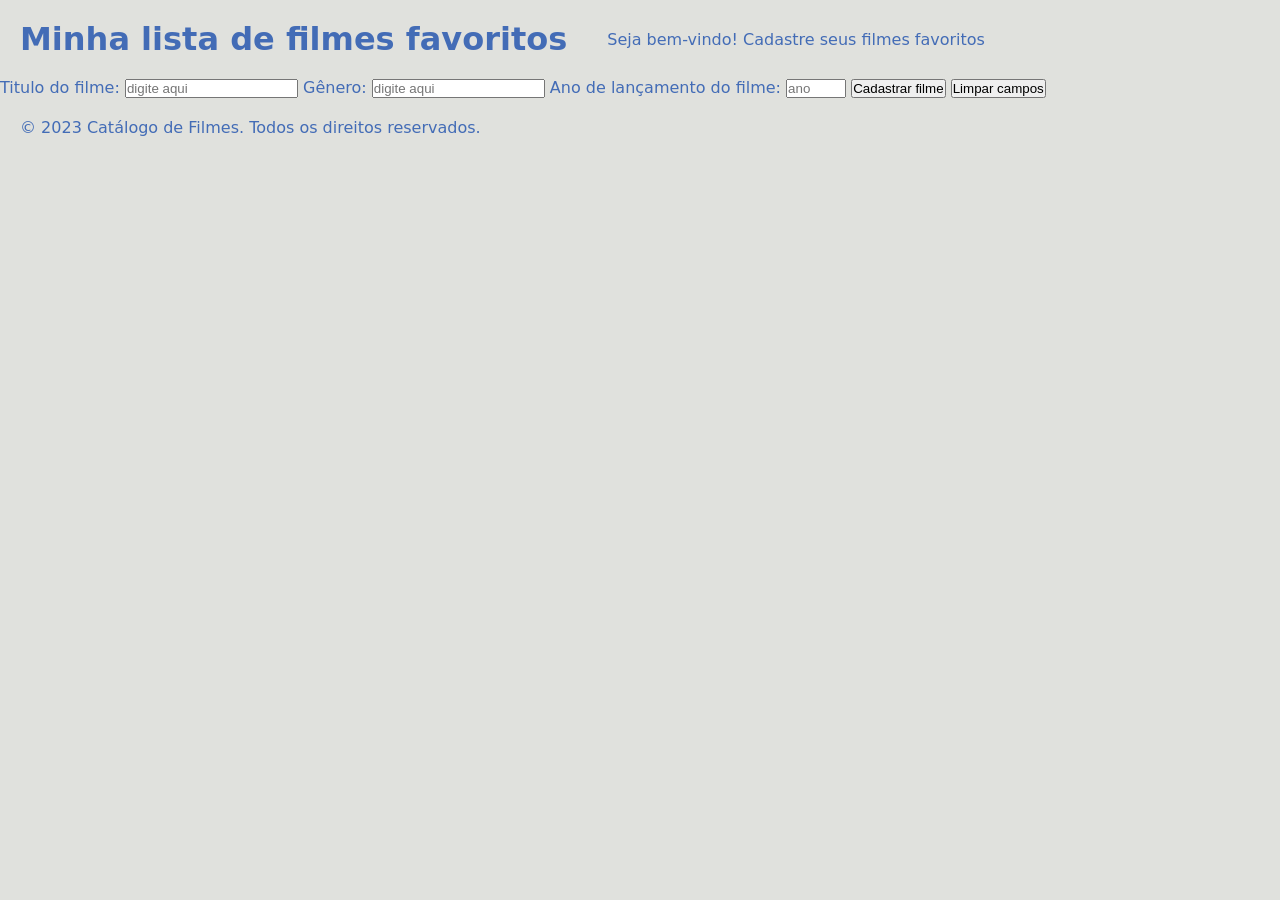
==== index.html @ a767483b "loja-de-filmes" ====
<!DOCTYPE html>
<html lang="pt-br">
<head>
    <meta charset="UTF-8">
    <meta name="viewport" content="width=device-width, initial-scale=1.0">
    <title>Catálogo de filmes</title>
    <link rel="stylesheet" href="/css/style.css">
    <link rel="stylesheet" href="https://cdnjs.cloudflare.com/ajax/libs/font-awesome/4.7.0/css/font-awesome.min.css">
    
</head>
<body>
    <header>
        <h1>Minha lista de filmes favoritos</h1>
        <p>Seja bem-vindo! Cadastre seus filmes favoritos</p>
    </header>
    <main>
        <form id="formFilme">
            <label for="titulo">Titulo do filme:</label>
            <input type="text" id="titulo" placeholder="digite aqui" required>
            <label for="genero">Gênero:</label>
            <input type="text" id="genero" placeholder="digite aqui" required>
            <label for="ano">Ano de lançamento do filme:</label>
            <input type="number" id="ano" min="1900" max="2026" placeholder="ano" required>
            <button id="botao" type="submit">Cadastrar filme</button>
            <button id="botaoLimpar" type="reset">Limpar campos</button>
        </form>
        <section id="listaFilmes">
        </section>
    </main>
<script src="js/script.js"></script>

<footer>
    <p>&copy; 2023 Catálogo de Filmes. Todos os direitos reservados.</p>
</footer>
</body>
</html>
---- css/style.css ----
/*Configuração principal*/
*,
*::before,
*::after {
    box-sizing: border-box;
    margin: 0;
    padding: 0;
}

/*Variáveis de cores*/
:root {
    --background: #e0e1dd;
    --cor-secundaria: #778da9;
    --texto: #2e5cb1e2;
    --background-secundario: #415a77;
}

/*Configuração da pege total*/
body {
    font-family: system-ui, -apple-system, BlinkMacSystemFont, 'Segoe UI', Roboto, Oxygen, Ubuntu, Cantarell, 'Open Sans', 'Helvetica Neue', sans-serif;
    background-color: var(--background);
    color: var(--texto);
    margin: 0;
    padding: 0;
}

header {
    display: flex;
    align-items: center;
    flex-wrap: wrap;
    
}

h1 {

    margin: 20px;
}

p {
    margin: 20px;
}
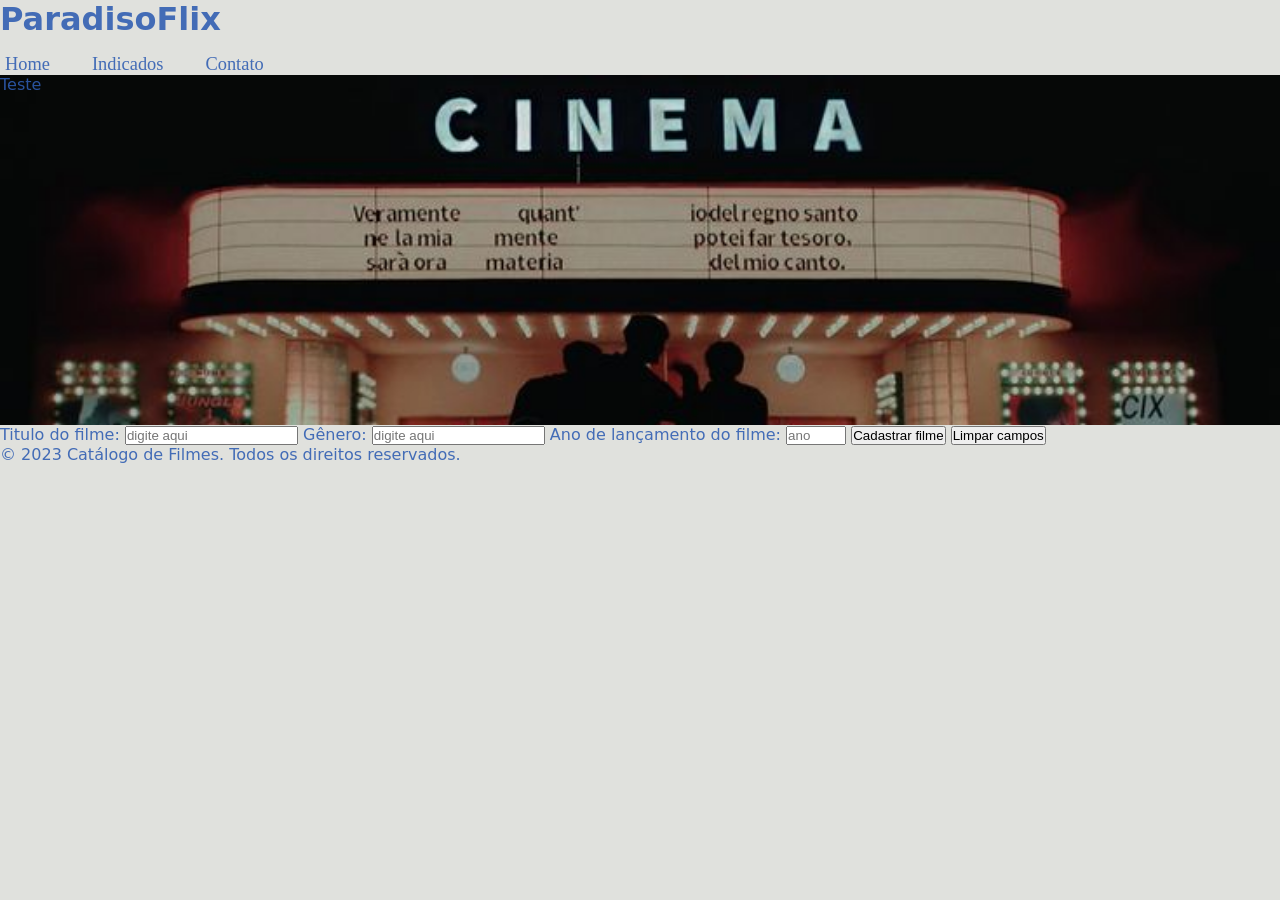
==== commit 5e6c3b50: "altera" ====
--- a/index.html
+++ b/index.html
@@ -1,20 +1,31 @@
 <!DOCTYPE html>
 <html lang="pt-br">
+
 <head>
     <meta charset="UTF-8">
     <meta name="viewport" content="width=device-width, initial-scale=1.0">
     <title>Catálogo de filmes</title>
     <link rel="stylesheet" href="/css/style.css">
     <link rel="stylesheet" href="https://cdnjs.cloudflare.com/ajax/libs/font-awesome/4.7.0/css/font-awesome.min.css">
-    
+
 </head>
+
 <body>
     <header>
-        <h1>Minha lista de filmes favoritos</h1>
-        <p>Seja bem-vindo! Cadastre seus filmes favoritos</p>
+        <h1>ParadisoFlix</h1>
+        <nav>
+            <ul>
+
+                <li><a href="">Home</a></li>
+                <li><a href="">Indicados</a></li>
+                <li><a href="">Contato</a></li>
+
+            </ul>
+        </nav>
+        <section class="banner"> Teste </section>
     </header>
     <main>
-        <form id="formFilme">
+        <form class="formulario" id="formFilme">
             <label for="titulo">Titulo do filme:</label>
             <input type="text" id="titulo" placeholder="digite aqui" required>
             <label for="genero">Gênero:</label>
@@ -27,10 +38,11 @@
         <section id="listaFilmes">
         </section>
     </main>
-<script src="js/script.js"></script>
+    <script src="js/script.js"></script>
 
-<footer>
-    <p>&copy; 2023 Catálogo de Filmes. Todos os direitos reservados.</p>
-</footer>
+    <footer>
+        <p>&copy; 2023 Catálogo de Filmes. Todos os direitos reservados.</p>
+    </footer>
 </body>
+
 </html>
--- a/css/style.css
+++ b/css/style.css
@@ -26,16 +26,38 @@
 
 header {
     display: flex;
-    align-items: center;
-    flex-wrap: wrap;
-    
+    flex-direction: column;
+    align-items: stretch;
 }
 
-h1 {
-
-    margin: 20px;
+nav {
+    display: flex;
+    gap: 2rem;
 }
 
-p {
-    margin: 20px;
+nav a {
+    font-family: 'EB Garamond, serif';
+    font-size: 1.15rem;
+    color: var(--text-primary);
+    transition: .3s;
+    margin: 5px;
+    text-decoration: none;
+}
+
+nav ul {
+    display: flex;
+    justify-content: center;
+    gap: 2rem;
+    margin-top: 1rem;
+    list-style: none;
+}
+
+.banner {
+    background-image: url("/images/tentativa2.jpg");
+    height: 350px;
+    background-repeat: no-repeat;
+    background-size: cover;
+
+
+
 }
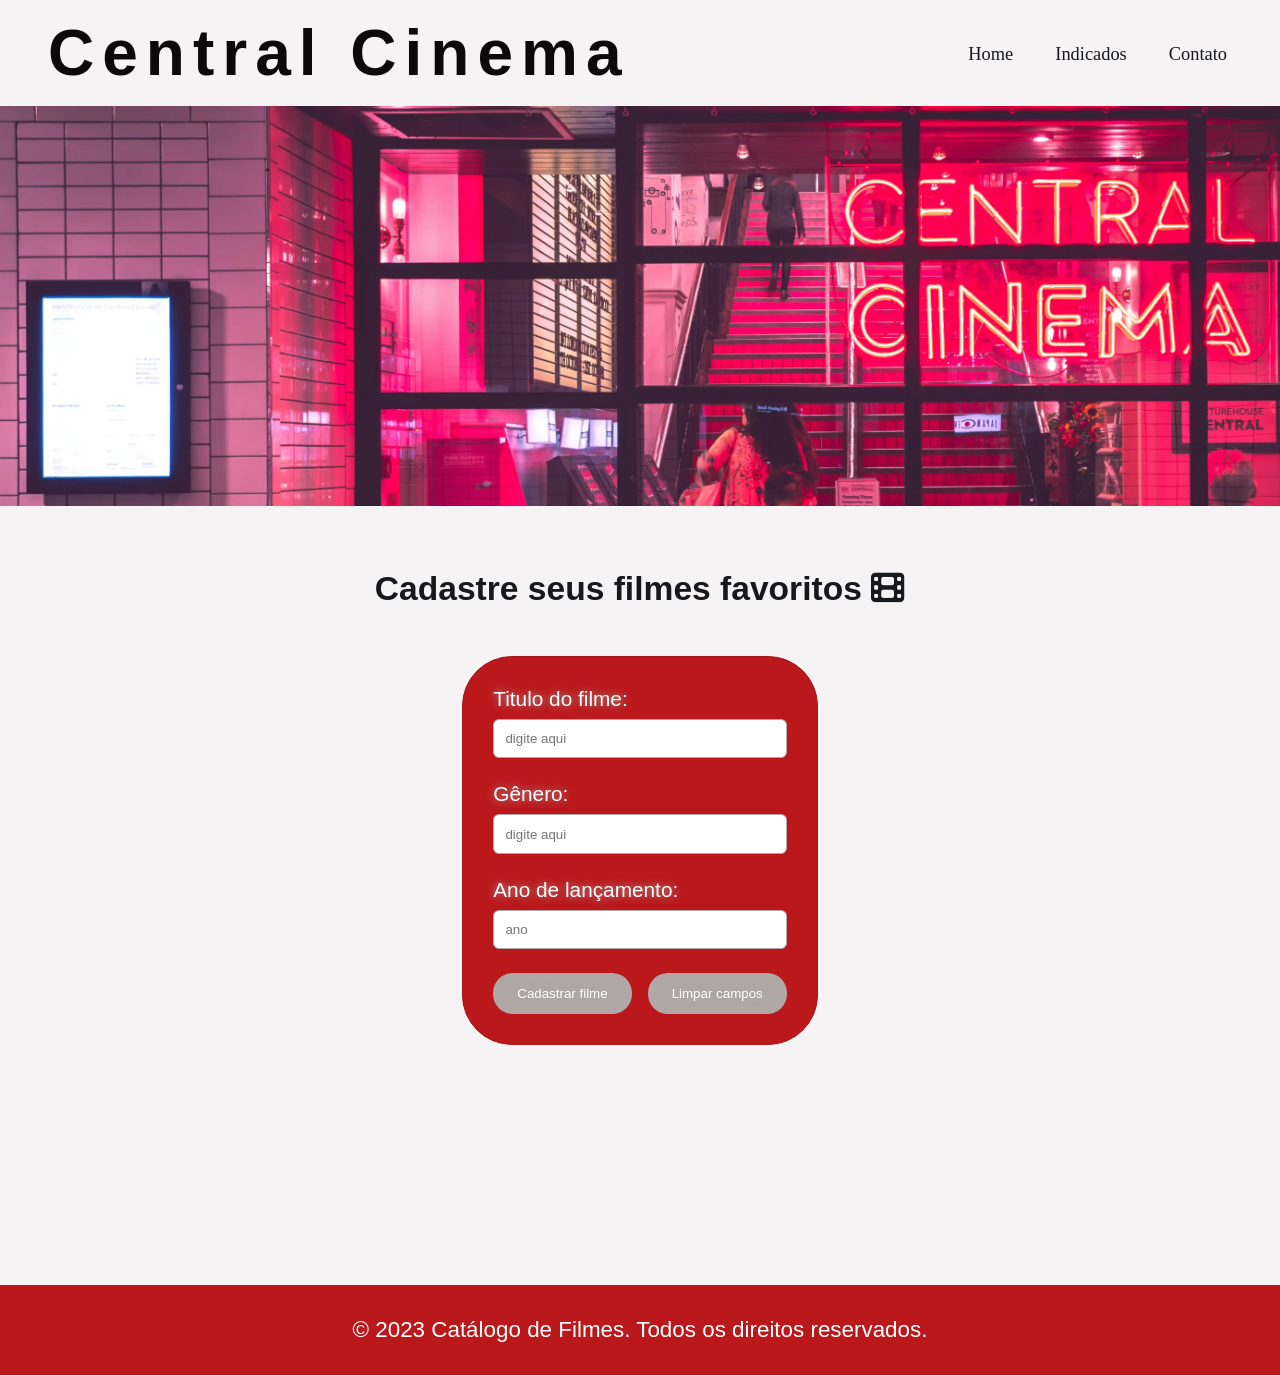
==== commit 4c6b0c3d: "atualiza" ====
--- a/index.html
+++ b/index.html
@@ -6,41 +6,61 @@
     <meta name="viewport" content="width=device-width, initial-scale=1.0">
     <title>Catálogo de filmes</title>
     <link rel="stylesheet" href="/css/style.css">
-    <link rel="stylesheet" href="https://cdnjs.cloudflare.com/ajax/libs/font-awesome/4.7.0/css/font-awesome.min.css">
-
+    <link rel="stylesheet" href="https://cdnjs.cloudflare.com/ajax/libs/font-awesome/6.7.2/css/all.min.css">
 </head>
 
 <body>
+    <!-- Cabeçalho do site -->
     <header>
-        <h1>ParadisoFlix</h1>
-        <nav>
-            <ul>
+        <div class="topo">
+            <h1>Central Cinema</h1>
+            <!-- Menu de navegação -->
+            <nav>
+                <ul>
 
-                <li><a href="">Home</a></li>
-                <li><a href="">Indicados</a></li>
-                <li><a href="">Contato</a></li>
+                    <li><a href="index.html">Home</a></li>
+                    <li><a href="indicados.html">Indicados</a></li>
+                    <li><a href="contato.html">Contato</a></li>
 
-            </ul>
-        </nav>
-        <section class="banner"> Teste </section>
+                </ul>
+            </nav>
+        </div> 
+        <!-- Banner do site -->
+        <section class="banner"></section>
     </header>
     <main>
-        <form class="formulario" id="formFilme">
-            <label for="titulo">Titulo do filme:</label>
-            <input type="text" id="titulo" placeholder="digite aqui" required>
-            <label for="genero">Gênero:</label>
-            <input type="text" id="genero" placeholder="digite aqui" required>
-            <label for="ano">Ano de lançamento do filme:</label>
-            <input type="number" id="ano" min="1900" max="2026" placeholder="ano" required>
-            <button id="botao" type="submit">Cadastrar filme</button>
-            <button id="botaoLimpar" type="reset">Limpar campos</button>
-        </form>
+        <section class="cadastro"> <!--título do cadastro de filmes-->
+                <h2>Cadastre seus filmes favoritos <i class="fa-solid fa-film"></i></h2>
+<div class="card">
+            <form id="formFilme"> <!--formulário de cadastro de filmes-->
+                <div class="campo">
+                    <label for="titulo">Titulo do filme:</label>
+                    <input type="text" id="titulo" placeholder="digite aqui" required>
+                </div>
+
+                <div class="campo">
+                    <label for="genero">Gênero:</label>
+                    <input type="text" id="genero" placeholder="digite aqui" required>
+                </div>
+                <div class="campo">
+                    <label for="ano">Ano de lançamento:</label>
+                    <input type="number" id="ano" min="1900" max="2026" placeholder="ano" required>
+                </div>
+                <div class="botoes">
+                    <button class="botao" type="submit">Cadastrar filme</button>
+
+                    <button class="botao" id="botaoLimpar" type="reset">Limpar campos</button>
+                </div>
+            </form></div>
+
+        </section> <!--para o JavaScript-->
         <section id="listaFilmes">
         </section>
     </main>
+    <!-- Adicionando o script JavaScript -->
     <script src="js/script.js"></script>
 
-    <footer>
+    <footer> <!-- Rodapé do site -->
         <p>&copy; 2023 Catálogo de Filmes. Todos os direitos reservados.</p>
     </footer>
 </body>
--- a/css/style.css
+++ b/css/style.css
@@ -7,36 +7,62 @@
     padding: 0;
 }
 
-/*Variáveis de cores*/
 :root {
-    --background: #e0e1dd;
-    --cor-secundaria: #778da9;
-    --texto: #2e5cb1e2;
-    --background-secundario: #415a77;
-}
-
-/*Configuração da pege total*/
+    /* Fundo */
+    --background: #F5F3F4;
+    --background-secondary: #FFFFFF;
+    --surface: #D3D3D3;
+
+    /* Cores principais */
+    --primary: #BA181B;
+    --primary-hover: #E5383B;
+    --secondary: #A4161A;
+    --accent: #660708;
+
+    /* Texto */
+    --text-primary: #161A1D;
+    --text-secondary: #0B090A;
+    --text-light: #FFFFFF;
+
+    /* Extras */
+    --border: #B1A7A6;
+}
+
+/*tag da fonte do Google Fonts*/
+@import url('https://fonts.googleapis.com/css2?family=Poiret+One&display=swap');
+
+/*Configuração da page total*/
 body {
-    font-family: system-ui, -apple-system, BlinkMacSystemFont, 'Segoe UI', Roboto, Oxygen, Ubuntu, Cantarell, 'Open Sans', 'Helvetica Neue', sans-serif;
+    font-family: "Poiret One", sans-serif;
+    font-size: 1.4rem;
     background-color: var(--background);
-    color: var(--texto);
+    color: var(--text-primary);
     margin: 0;
     padding: 0;
 }
 
-header {
-    display: flex;
-    flex-direction: column;
-    align-items: stretch;
-}
-
-nav {
-    display: flex;
-    gap: 2rem;
-}
-
+main {
+    padding-bottom: 4rem;
+}
+
+/*Configuração do cabeçalho*/
+h1 {
+    font-size: 4rem;
+    letter-spacing: .5rem;
+    color: var(--text-secondary);
+}
+
+.topo {
+    display: flex;
+    justify-content: space-between;
+    align-items: center;
+    padding: 1rem 3rem;
+    color: var(--text-primary);
+}
+
+/*Configuração do menu de navegação*/
 nav a {
-    font-family: 'EB Garamond, serif';
+    font-family: "EB Garamond", serif;
     font-size: 1.15rem;
     color: var(--text-primary);
     transition: .3s;
@@ -46,18 +72,167 @@
 
 nav ul {
     display: flex;
-    justify-content: center;
     gap: 2rem;
-    margin-top: 1rem;
     list-style: none;
 }
 
+nav a:hover {
+    color: var(--primary);
+    text-shadow: 0 0 5px var(--accent);
+    transform: scale(1.02);
+}
+
+/*Configuração do formulário de cadastro de filmes*/
+.cadastro {
+    display: flex;
+    flex-direction: column;
+    align-items: center;
+    justify-content: center;
+    gap: 3rem;
+    padding: 4rem;
+}
+
+form {
+    display: flex;
+    flex-direction: column;
+    align-items: center;
+    gap: 1.5rem;
+    width: 100%;
+}
+
+.campo {
+    display: flex;
+    flex-direction: column;
+    gap: .5rem;
+    justify-content: center;
+    width: 100%;
+    max-width: 450px;
+}
+
+/*Configuração dos inputs do formulário*/
+form input {
+    padding: .7rem;
+}
+
+
+input {
+    padding: .8rem;
+    border: 1px solid var(--border);
+    border-radius: 6px;
+    font-family: inherit;
+    width: 100%;
+}
+
+input:focus {
+    outline: 2px solid var(--primary);
+}
+
+label {
+    font-size: 1.3rem;
+    color: var(--text-light);
+    text-shadow: 0 0 8px var(--border);
+}
+
+/*Configuração do banner do site*/
 .banner {
-    background-image: url("/images/tentativa2.jpg");
-    height: 350px;
+    background-image: url("/images/cinema2.webp");
+    width: 100%;
+    height: 400px;
     background-repeat: no-repeat;
     background-size: cover;
-
-
-
-}+    background-position: center;
+}
+
+/*Configuração dos botões do formulário*/
+.botoes {
+    display: flex;
+    justify-content: center;
+    gap: 1rem;
+    width: 100%;
+    max-width: 100%;
+}
+
+
+button {
+    background: var(--border);
+    color: var(--text-light);
+    border: none;
+    padding: .8rem 1.5rem;
+    cursor: pointer;
+    transition: .3s;
+    border-radius: 20px;
+    text-shadow: 0 0 8px var(--border);
+}
+
+button:hover {
+    background: var(--primary-hover);
+}
+
+/*Configuração dos cards da ficha de cadastro*/
+.card {
+    background-color: var(--primary);
+    padding: 30px 30px;
+    border-radius: 50px;
+    border-color: var(--secondary);
+    border: 1px solid var(--secondary);
+    transition: .3s;
+}
+
+.card:hover {
+    transform: translateY(-8px);
+    transform: scale(1.02);
+    box-shadow: 0 10px 25px rgba(217, 23, 23, 0.886);
+}
+
+/*rodapé do site*/
+footer {
+    background-color: var(--primary);
+    color: var(--text-light);
+    text-align: center;
+    margin-top: 3rem;
+    padding: 2rem;
+}
+
+/*Configuração dos cards que vem do Js*/
+.filme-card {
+    display: flex;
+    flex-direction: column;
+    background-color: var(--primary);
+    border-radius: 10px;
+    padding: 2rem;
+    box-shadow: 0 4px 10px rgba(0, 0, 0, .15);
+    transition: .3s;
+    margin-left: 2rem;
+    width: 100%;
+    max-width: 350px;
+    line-height: 2.5;
+    gap: 1rem;
+}
+
+.filme-card:hover {
+    transform: translateY(-3px);
+    box-shadow: 0 8px 20px rgba(0, 0, 0, .2);
+}
+#listaFilmes {
+    display: grid;
+    grid-template-columns: repeat(auto-fill, 300px);
+    justify-content: center;
+    gap: 2rem;
+    padding: 2rem;
+}
+
+.btn-remover {
+    background-color: var(--border);
+    color: white;
+    border: none;
+    cursor: pointer;
+    border-radius: 20px;
+    margin-top: 1rem;
+    width: 80px;
+    height: 45px;
+}
+
+.btn-remover:hover {
+    background-color: var(--primary-hover);
+}
+
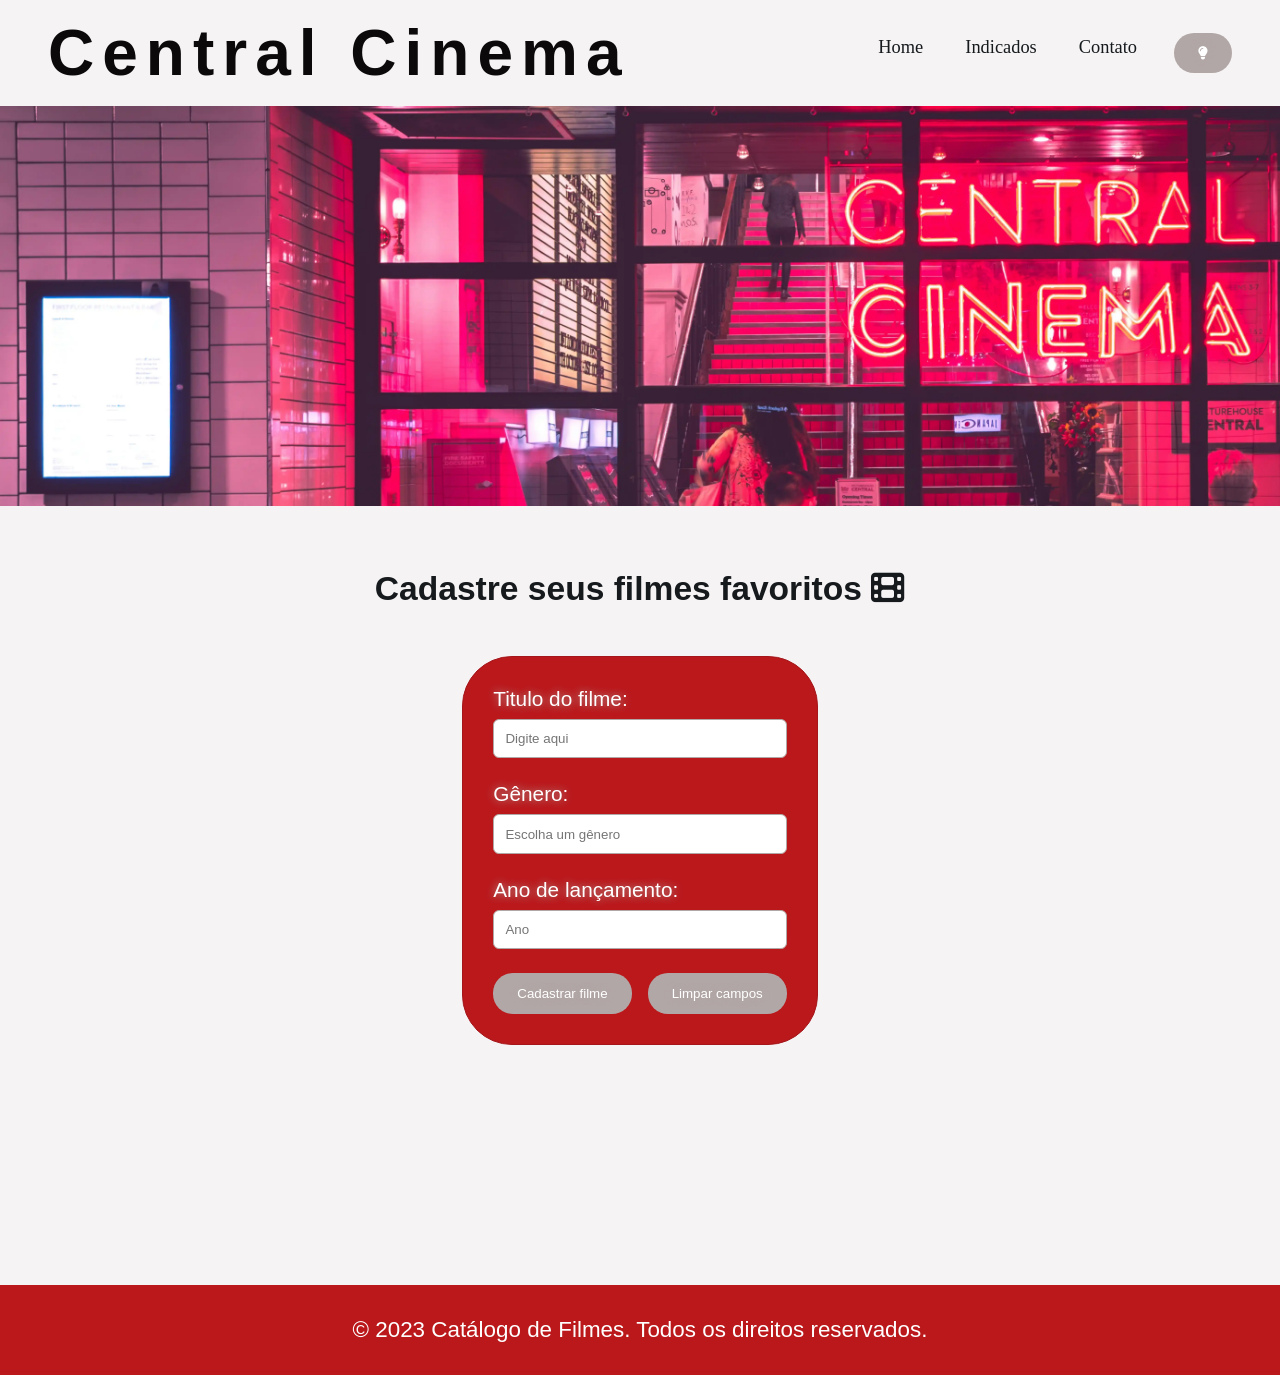
==== commit 9b32c699: "atualiza" ====
--- a/index.html
+++ b/index.html
@@ -21,37 +21,65 @@
                     <li><a href="index.html">Home</a></li>
                     <li><a href="indicados.html">Indicados</a></li>
                     <li><a href="contato.html">Contato</a></li>
+                    <li><button>
+                        <i class="fa-solid fa-lightbulb"></i>
+                    </button></li>
 
                 </ul>
             </nav>
-        </div> 
+        </div>
         <!-- Banner do site -->
         <section class="banner"></section>
     </header>
     <main>
         <section class="cadastro"> <!--título do cadastro de filmes-->
-                <h2>Cadastre seus filmes favoritos <i class="fa-solid fa-film"></i></h2>
-<div class="card">
-            <form id="formFilme"> <!--formulário de cadastro de filmes-->
-                <div class="campo">
-                    <label for="titulo">Titulo do filme:</label>
-                    <input type="text" id="titulo" placeholder="digite aqui" required>
-                </div>
+            <h2>Cadastre seus filmes favoritos <i class="fa-solid fa-film"></i></h2>
+            <div class="card">
+                <form id="formFilme"> <!--formulário de cadastro de filmes-->
+                    <div class="campo">
+                        <label for="titulo">Titulo do filme:</label>
+                        <input type="text" id="titulo" placeholder="Digite aqui" required>
+                    </div>
 
-                <div class="campo">
-                    <label for="genero">Gênero:</label>
-                    <input type="text" id="genero" placeholder="digite aqui" required>
-                </div>
-                <div class="campo">
-                    <label for="ano">Ano de lançamento:</label>
-                    <input type="number" id="ano" min="1900" max="2026" placeholder="ano" required>
-                </div>
-                <div class="botoes">
-                    <button class="botao" type="submit">Cadastrar filme</button>
+                    <div class="campo">
+                        <label for="genero">Gênero:</label>
+                        <input type="text" id="genero" list="listaGeneros" placeholder="Escolha um gênero" required>
+                        <datalist id="listaGeneros">
+                            <option value="">Selecione um gênero</option>"
+                            <option>Ação</option>
+                            <option>Aventura</option>
+                            <option>Animação</option>
+                            <option>Biografia</option>
+                            <option>Comédia</option>
+                            <option>Comédia Romântica</option>
+                            <option>Crime</option>
+                            <option>Documentário</option>
+                            <option>Drama</option>
+                            <option>Fantasia</option>
+                            <option>Faroeste</option>
+                            <option>Ficção Científica</option>
+                            <option>Guerra</option>
+                            <option>Histórico</option>
+                            <option>Musical</option>
+                            <option>Mistério</option>
+                            <option>Romance</option>
+                            <option>Suspense</option>
+                            <option>Terror</option>
+                            <option>Thriller</option>
 
-                    <button class="botao" id="botaoLimpar" type="reset">Limpar campos</button>
-                </div>
-            </form></div>
+                        </datalist>
+                    </div>
+                    <div class="campo">
+                        <label for="ano">Ano de lançamento:</label>
+                        <input type="number" id="ano" min="1900" max="2026" placeholder="Ano" required>
+                    </div>
+                    <div class="botoes">
+                        <button class="botao" type="submit">Cadastrar filme</button>
+
+                        <button class="botao" id="botaoLimpar" type="reset">Limpar campos</button>
+                    </div>
+                </form>
+            </div>
 
         </section> <!--para o JavaScript-->
         <section id="listaFilmes">
--- a/css/style.css
+++ b/css/style.css
@@ -207,6 +207,7 @@
     max-width: 350px;
     line-height: 2.5;
     gap: 1rem;
+    color: var(--background-secondary);
 }
 
 .filme-card:hover {
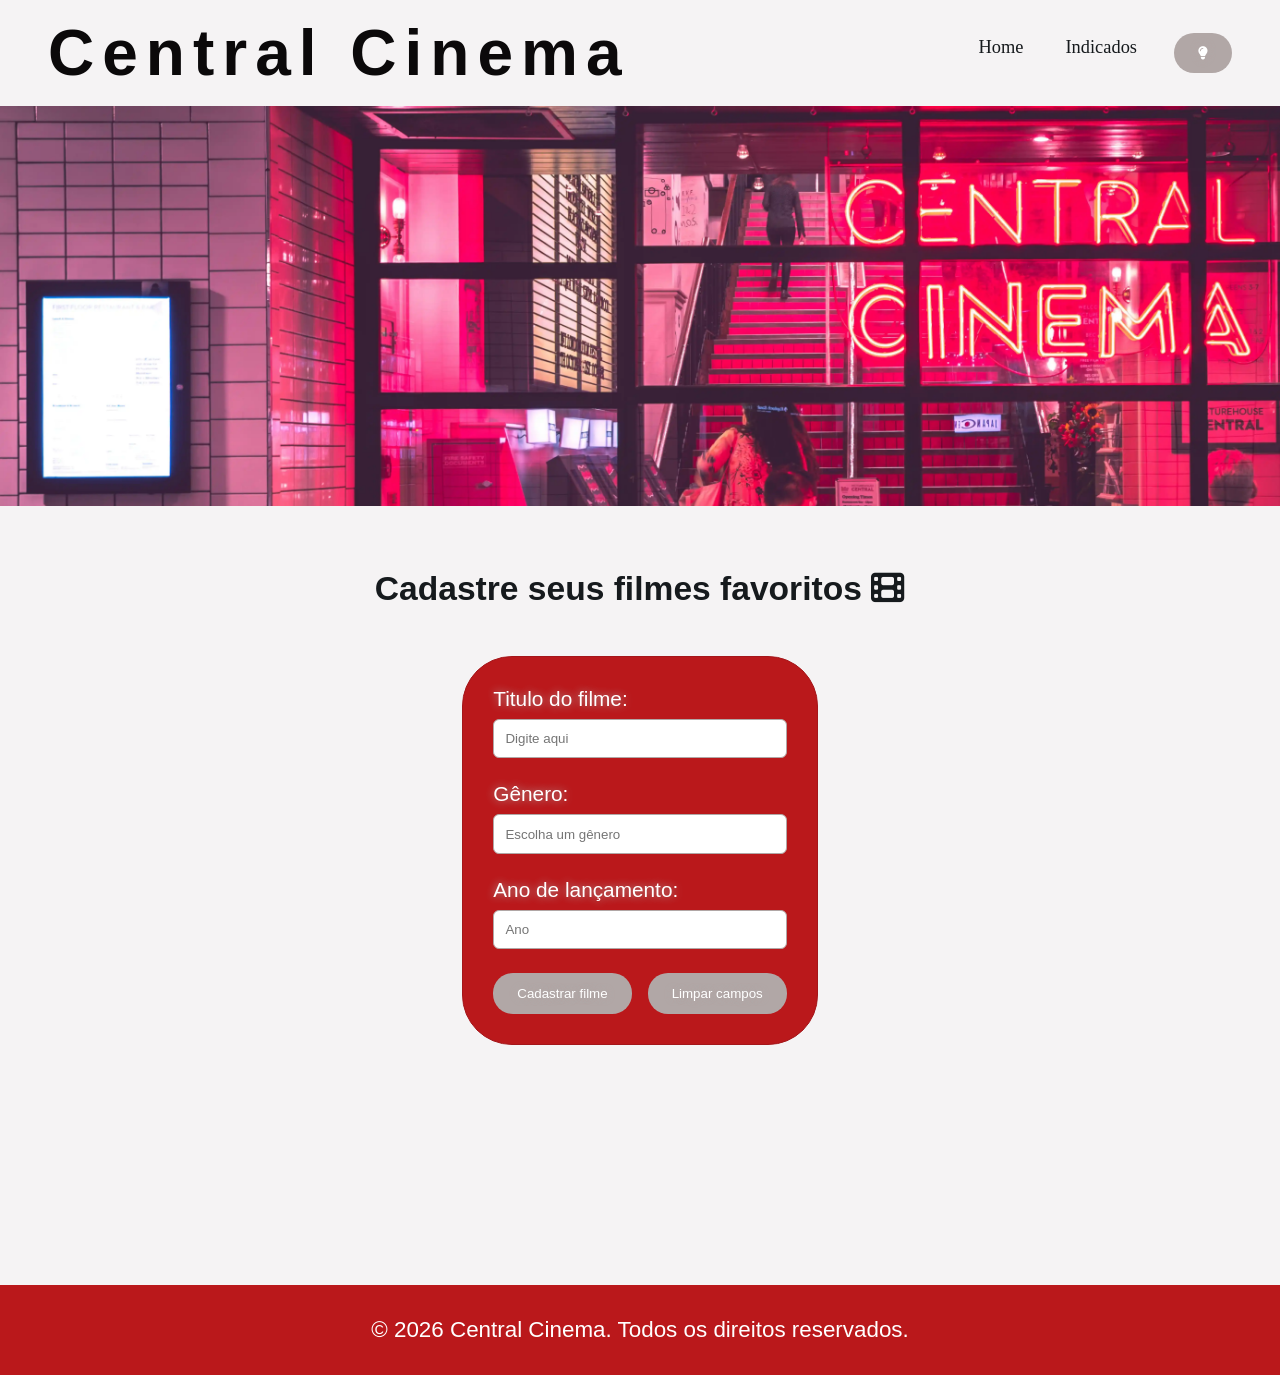
==== commit 14ddaa9a: "atualiza" ====
--- a/index.html
+++ b/index.html
@@ -20,7 +20,6 @@
 
                     <li><a href="index.html">Home</a></li>
                     <li><a href="indicados.html">Indicados</a></li>
-                    <li><a href="contato.html">Contato</a></li>
                     <li><button>
                         <i class="fa-solid fa-lightbulb"></i>
                     </button></li>
@@ -89,7 +88,7 @@
     <script src="js/script.js"></script>
 
     <footer> <!-- Rodapé do site -->
-        <p>&copy; 2023 Catálogo de Filmes. Todos os direitos reservados.</p>
+        <p>&copy; 2026 Central Cinema. Todos os direitos reservados.</p>
     </footer>
 </body>
 
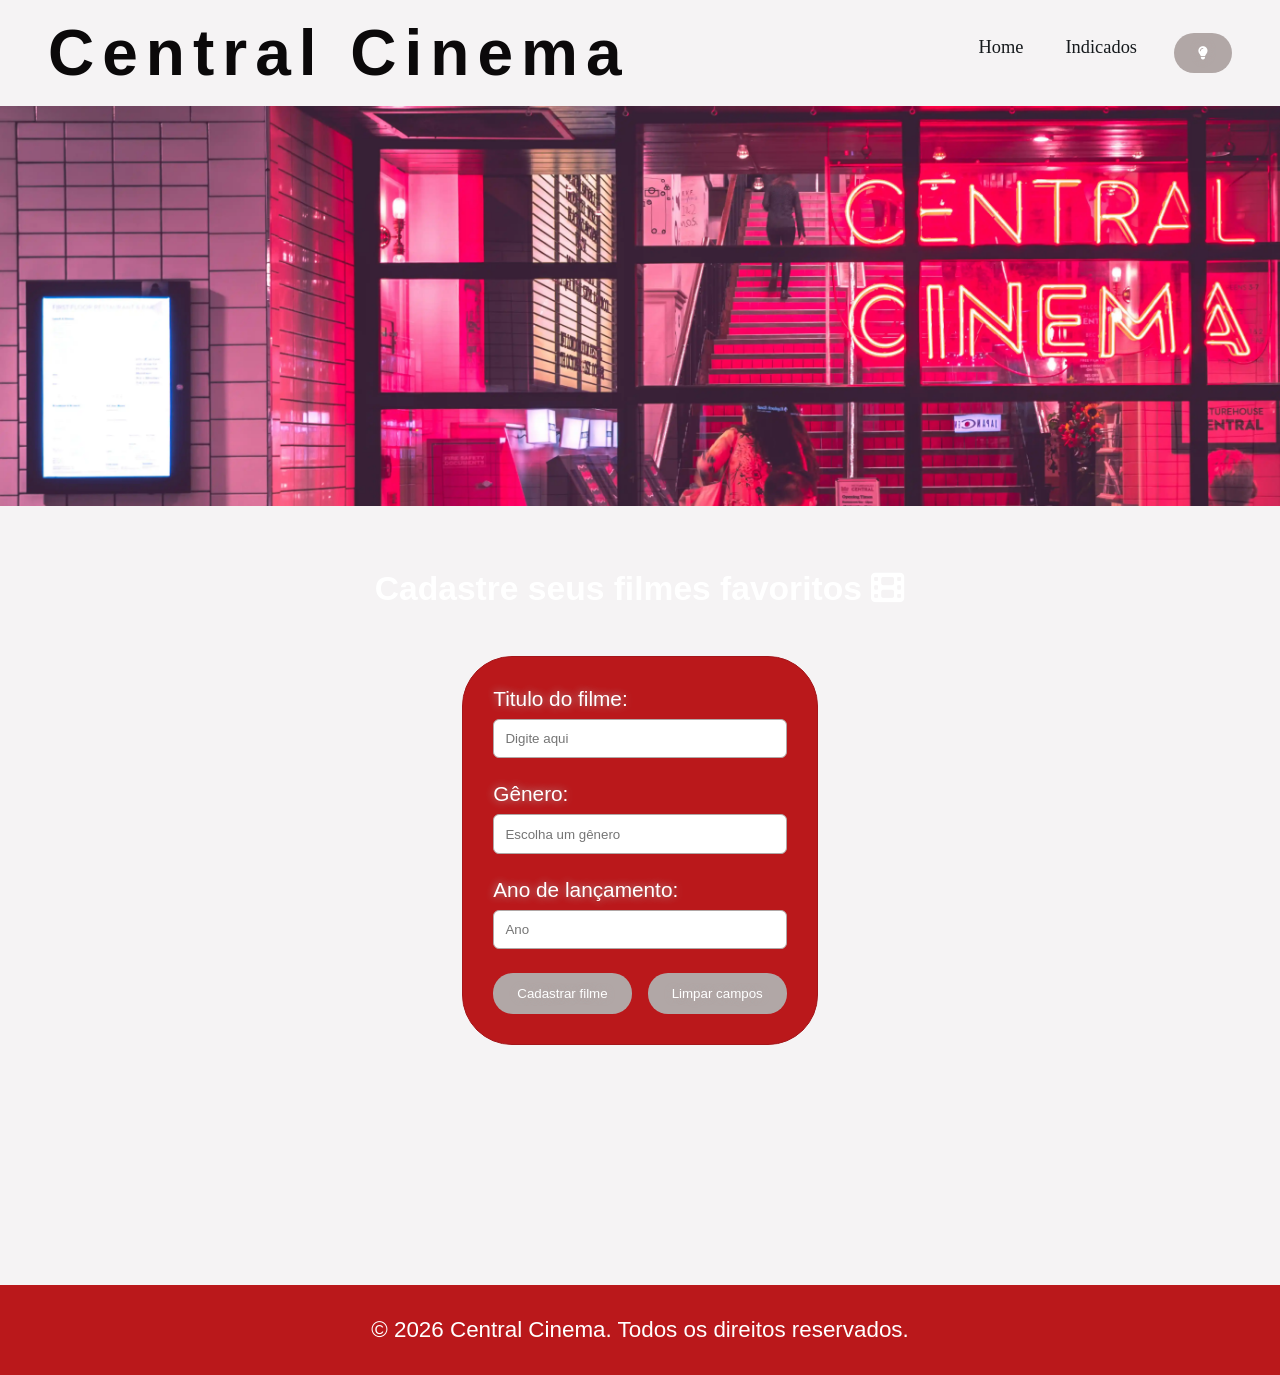
==== commit c77956d9: "finaliza" ====
--- a/index.html
+++ b/index.html
@@ -20,7 +20,7 @@
 
                     <li><a href="index.html">Home</a></li>
                     <li><a href="indicados.html">Indicados</a></li>
-                    <li><button>
+                    <li><button id="dark" class="dark"> 
                         <i class="fa-solid fa-lightbulb"></i>
                     </button></li>
 
--- a/css/style.css
+++ b/css/style.css
@@ -27,6 +27,19 @@
     /* Extras */
     --border: #B1A7A6;
 }
+
+/*root modo escuro*/
+.dark{
+    --background: #0a0a0a;
+    --color: var(--text-light);
+}
+.dark h1, h2, h3 {
+    color: var(--text-light)
+}
+.dark nav a {
+    color:  var(--text-light)
+}
+
 
 /*tag da fonte do Google Fonts*/
 @import url('https://fonts.googleapis.com/css2?family=Poiret+One&display=swap');
@@ -237,3 +250,4 @@
     background-color: var(--primary-hover);
 }
 
+
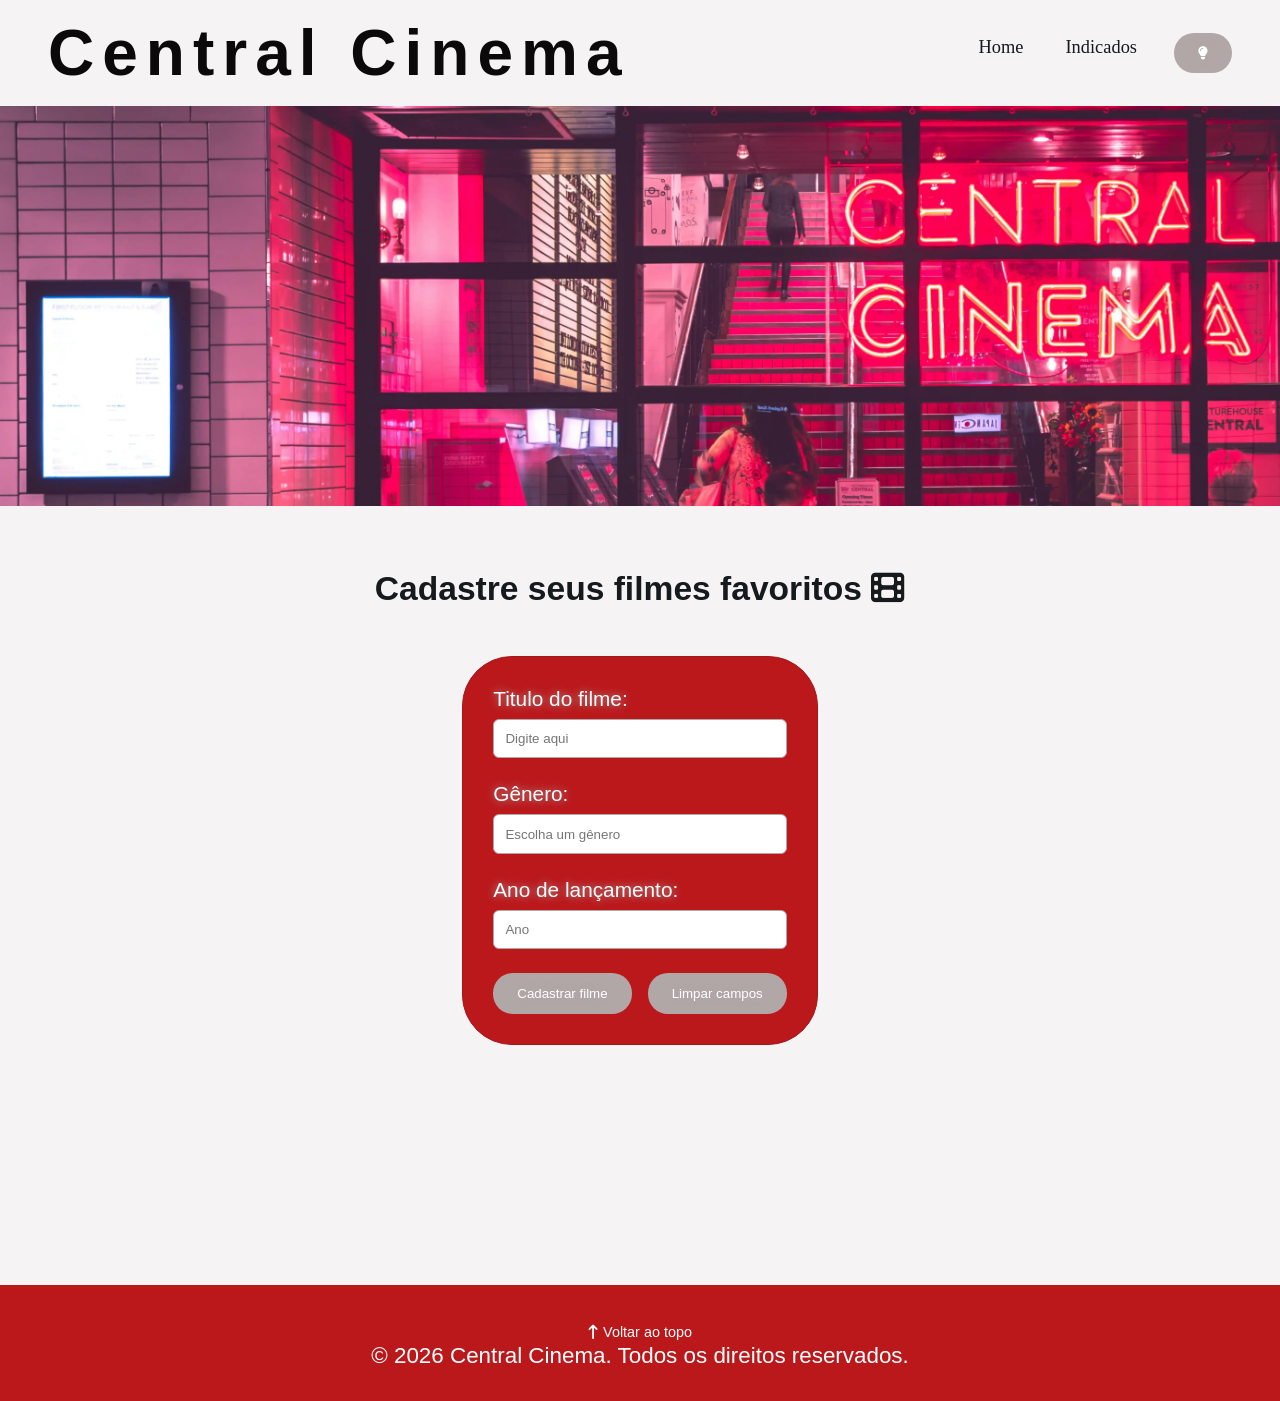
==== commit a09670de: "finaliza-finalmente" ====
--- a/index.html
+++ b/index.html
@@ -11,7 +11,7 @@
 
 <body>
     <!-- Cabeçalho do site -->
-    <header>
+    <header id="topo">
         <div class="topo">
             <h1>Central Cinema</h1>
             <!-- Menu de navegação -->
@@ -88,6 +88,7 @@
     <script src="js/script.js"></script>
 
     <footer> <!-- Rodapé do site -->
+        <a href="#topo"> <i class="fa-solid fa-arrow-up-long"></i> Voltar ao topo</a>
         <p>&copy; 2026 Central Cinema. Todos os direitos reservados.</p>
     </footer>
 </body>
--- a/css/style.css
+++ b/css/style.css
@@ -33,7 +33,7 @@
     --background: #0a0a0a;
     --color: var(--text-light);
 }
-.dark h1, h2, h3 {
+.dark h1, h3 {
     color: var(--text-light)
 }
 .dark nav a {
@@ -205,6 +205,12 @@
     margin-top: 3rem;
     padding: 2rem;
 }
+footer a{
+    color: var(--text-light);
+    font-size: 0.9rem;
+    font-weight: 400;
+    text-decoration: none;
+}
 
 /*Configuração dos cards que vem do Js*/
 .filme-card {
@@ -234,7 +240,7 @@
     gap: 2rem;
     padding: 2rem;
 }
-
+/*botão de remover*/
 .btn-remover {
     background-color: var(--border);
     color: white;
@@ -249,5 +255,7 @@
 .btn-remover:hover {
     background-color: var(--primary-hover);
 }
-
-
+/*page de indicação*/
+.sinopse{
+    list-style: none;
+}
